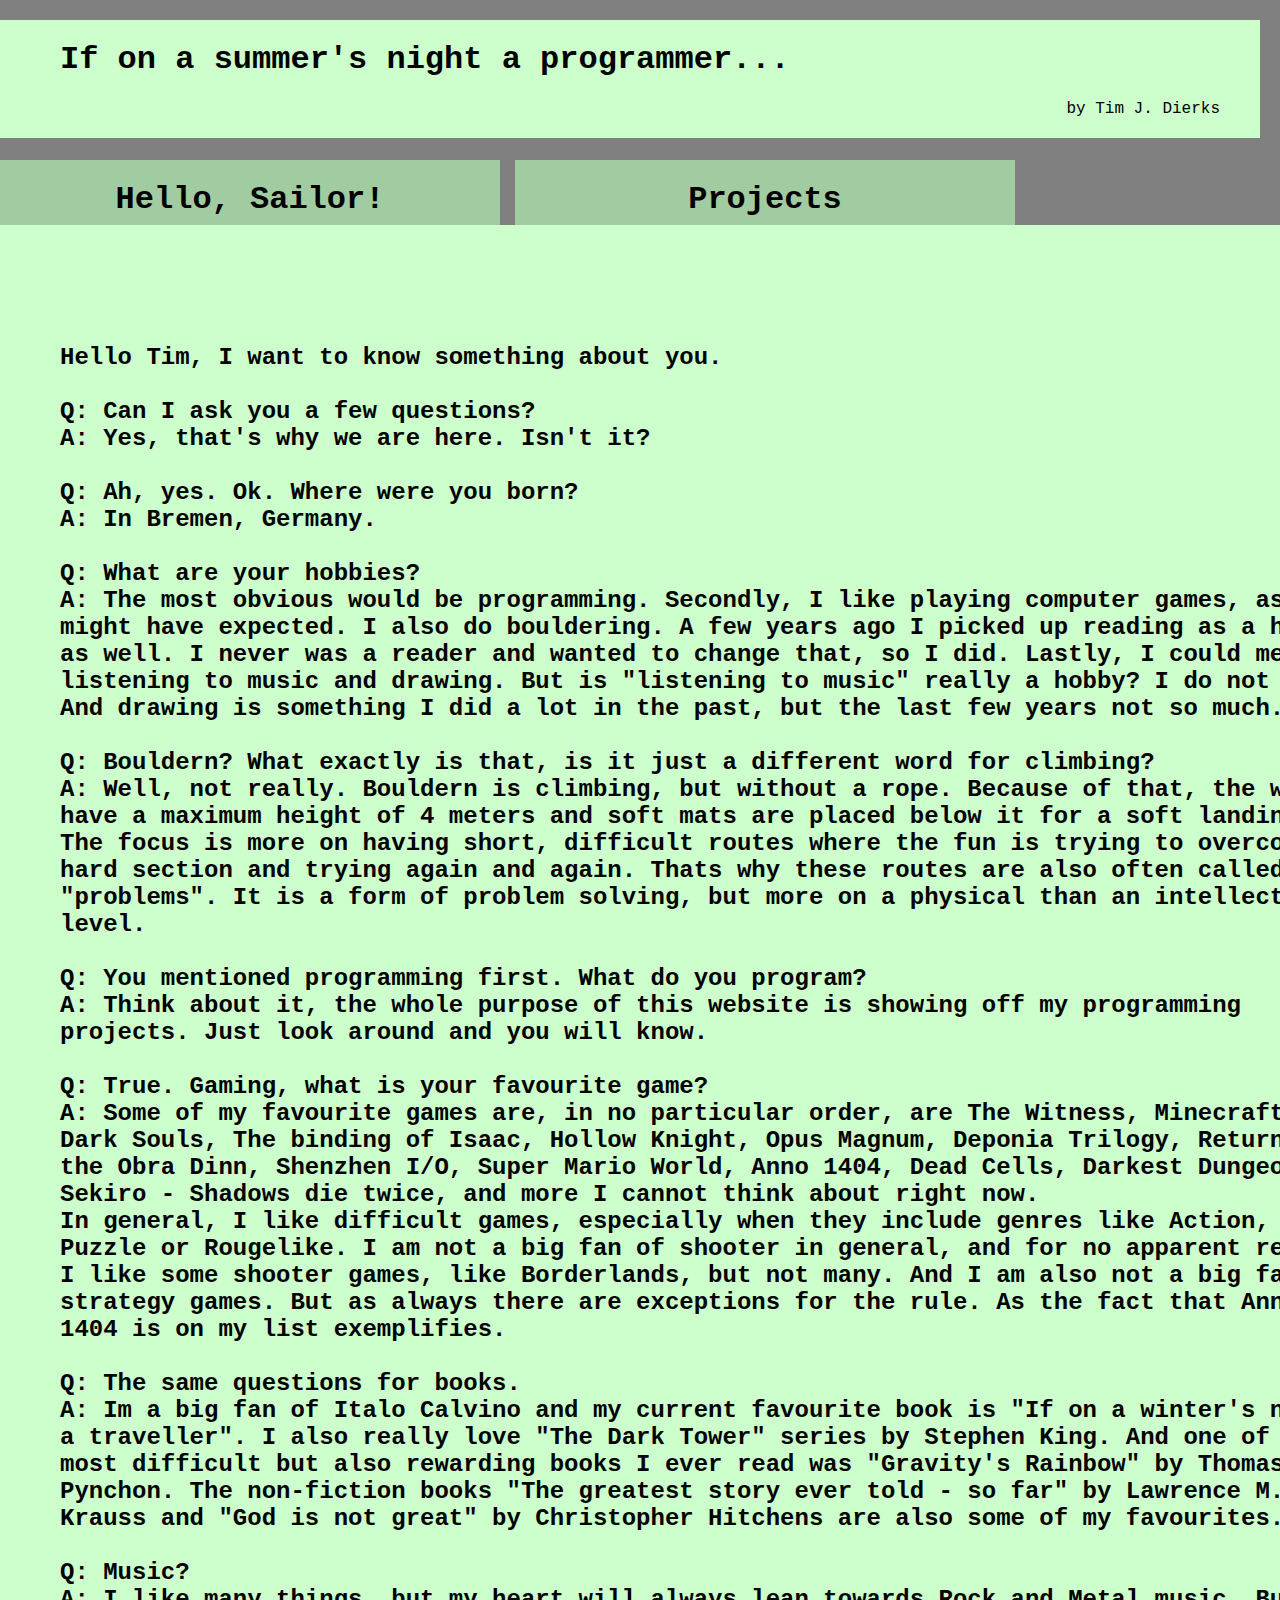
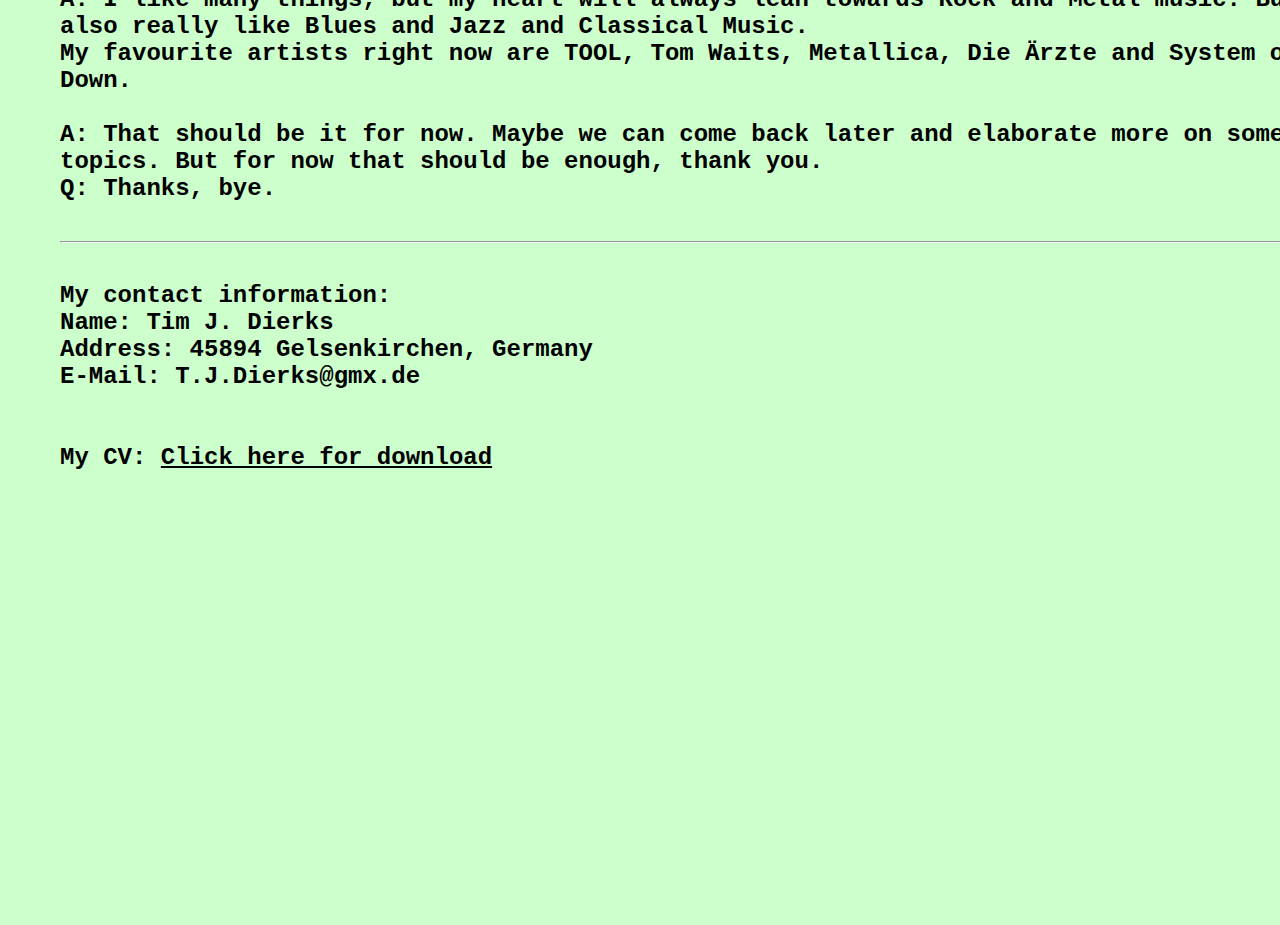
==== aboutMe.html @ 750904b3 "Initial Commit of all files." ====
<html>
<head>
	<link rel="icon" href="TabIcon.png">
	<title>If on a summer's night a programmer</title>
</head>
<body bgcolor="gray" link="#0" vlink="#0" alink="#FFFFFF">
<font face = "Courier New">

<div id=banner style="background-color: #cfc ; position: absolute; top: 20px; left: 0px; width: 1200px; padding-bottom: 20px; padding-left: 60px"> 
	<h1>If on a summer's night a programmer...</h1>
	<div style="padding-right: 40px;text-align: right;">
		by Tim J. Dierks
	</div>
</div>


<a href="index.html">
<div id=home style="background-color: #a1cca1; position: absolute; top: 160px; left: 0px; width: 500px; height: 65px; text-align: center">
	<h1>Hello, Sailor! </h1><br>
</div>
</a>

<a href="projects.html">
<div id=projects style="background-color: #a1cca1; position: absolute; top: 160px; left: 515px; width: 500px; height: 65px; text-align: center">
	<h1> Projects<br> </h1>
</div>
</a>

<a href="aboutMe.html">
<div id=projects style="background-color: #cfc; position: absolute; top: 160px; left: 1300; width: 200px; height: 65px; text-align: center">
	<h1> About Me </h1>
</div>
</a>

<div id=projectsBG style="background-color: #cfc ; position: absolute; top: 225px; left: 0px; width: 1300px; height: 2300px; padding-left: 60px; padding-right: 180px;">

<br><br><br><br><h2><br>
Hello Tim, I want to know something about you.<br>
<br>
Q: Can I ask you a few questions?<br>
A: Yes, that's why we are here. Isn't it?<br>
<br>
Q: Ah, yes. Ok. Where were you born?<br>
A: In Bremen, Germany.<br>
<br>
Q: What are your hobbies?<br>
A: The most obvious would be programming. Secondly, I like playing computer games, as one might have expected.
I also do bouldering. A few years ago I picked up reading as a hobby as well. I never was a reader and wanted to change that, so I did. 
Lastly, I could mention listening to music and drawing. But is "listening to music" really a hobby? I do not know. And drawing is something I did a lot in the past, but the last few years not so much...<br>
<br>
Q: Bouldern? What exactly is that, is it just a different word for climbing?<br>
A: Well, not really. Bouldern is climbing, but without a rope. Because of that, the walls have a maximum height of 4 meters and soft mats are placed below it for a soft landing. <br>
The focus is more on having short, difficult routes where the fun is trying to overcome a hard section and trying again and again. Thats why these routes are also often called "problems". 
It is a form of problem solving, but more on a physical than an intellectual level.<br>
<br>
Q: You mentioned programming first. What do you program?<br>
A: Think about it, the whole purpose of this website is showing off my programming projects. Just look around and you will know.<br>
<br>
Q: True. Gaming, what is your favourite game?<br>
A: Some of my favourite games are, in no particular order, are The Witness, Minecraft, Dark Souls, The binding of Isaac, Hollow Knight, Opus Magnum, Deponia Trilogy, Return of the Obra Dinn, Shenzhen I/O, Super Mario World, Anno 1404, Dead Cells, Darkest Dungeon, Sekiro - Shadows die twice, and more I cannot think about right now.<br>
In general, I like difficult games, especially when they include genres like Action, Puzzle or Rougelike. I am not a big fan of shooter in general, and for no apparent reason. I like some shooter games, like Borderlands, but not many. And I am also not a big fan of strategy games. But as always there are exceptions for the rule. As the fact that Anno 1404 is on my list exemplifies. <br>
<br>
Q: The same questions for books.<br>
A: Im a big fan of Italo Calvino and my current favourite book is "If on a winter's night a traveller". I also really love "The Dark Tower" series by Stephen King. And one of the most difficult but also rewarding books I ever read was "Gravity's Rainbow" by Thomas Pynchon. The non-fiction books "The greatest story ever told - so far" by Lawrence M. Krauss and "God is not great" by Christopher Hitchens are also some of my favourites.<br>
<br>
Q: Music?<br>
A: I like many things, but my heart will always lean towards Rock and Metal music. But I also really like Blues and Jazz and Classical Music. <br>
My favourite artists right now are TOOL, Tom Waits, Metallica, Die Ärzte and System of a Down. <br>
<br>
A: That should be it for now. Maybe we can come back later and elaborate more on some topics. But for now that should be enough, thank you.<br>
Q: Thanks, bye.<br><br>
<hr>
<br>

My contact information:<br>
Name: Tim J. Dierks<br>
Address: 45894 Gelsenkirchen, Germany<br>
E-Mail: T.J.Dierks@gmx.de<br>


<br><br>
My CV: <a href="Downloads/CV_TimDierks.pdf" downlaod>Click here for download</a>


</h2>
</div>

</font>
</body>
</html>
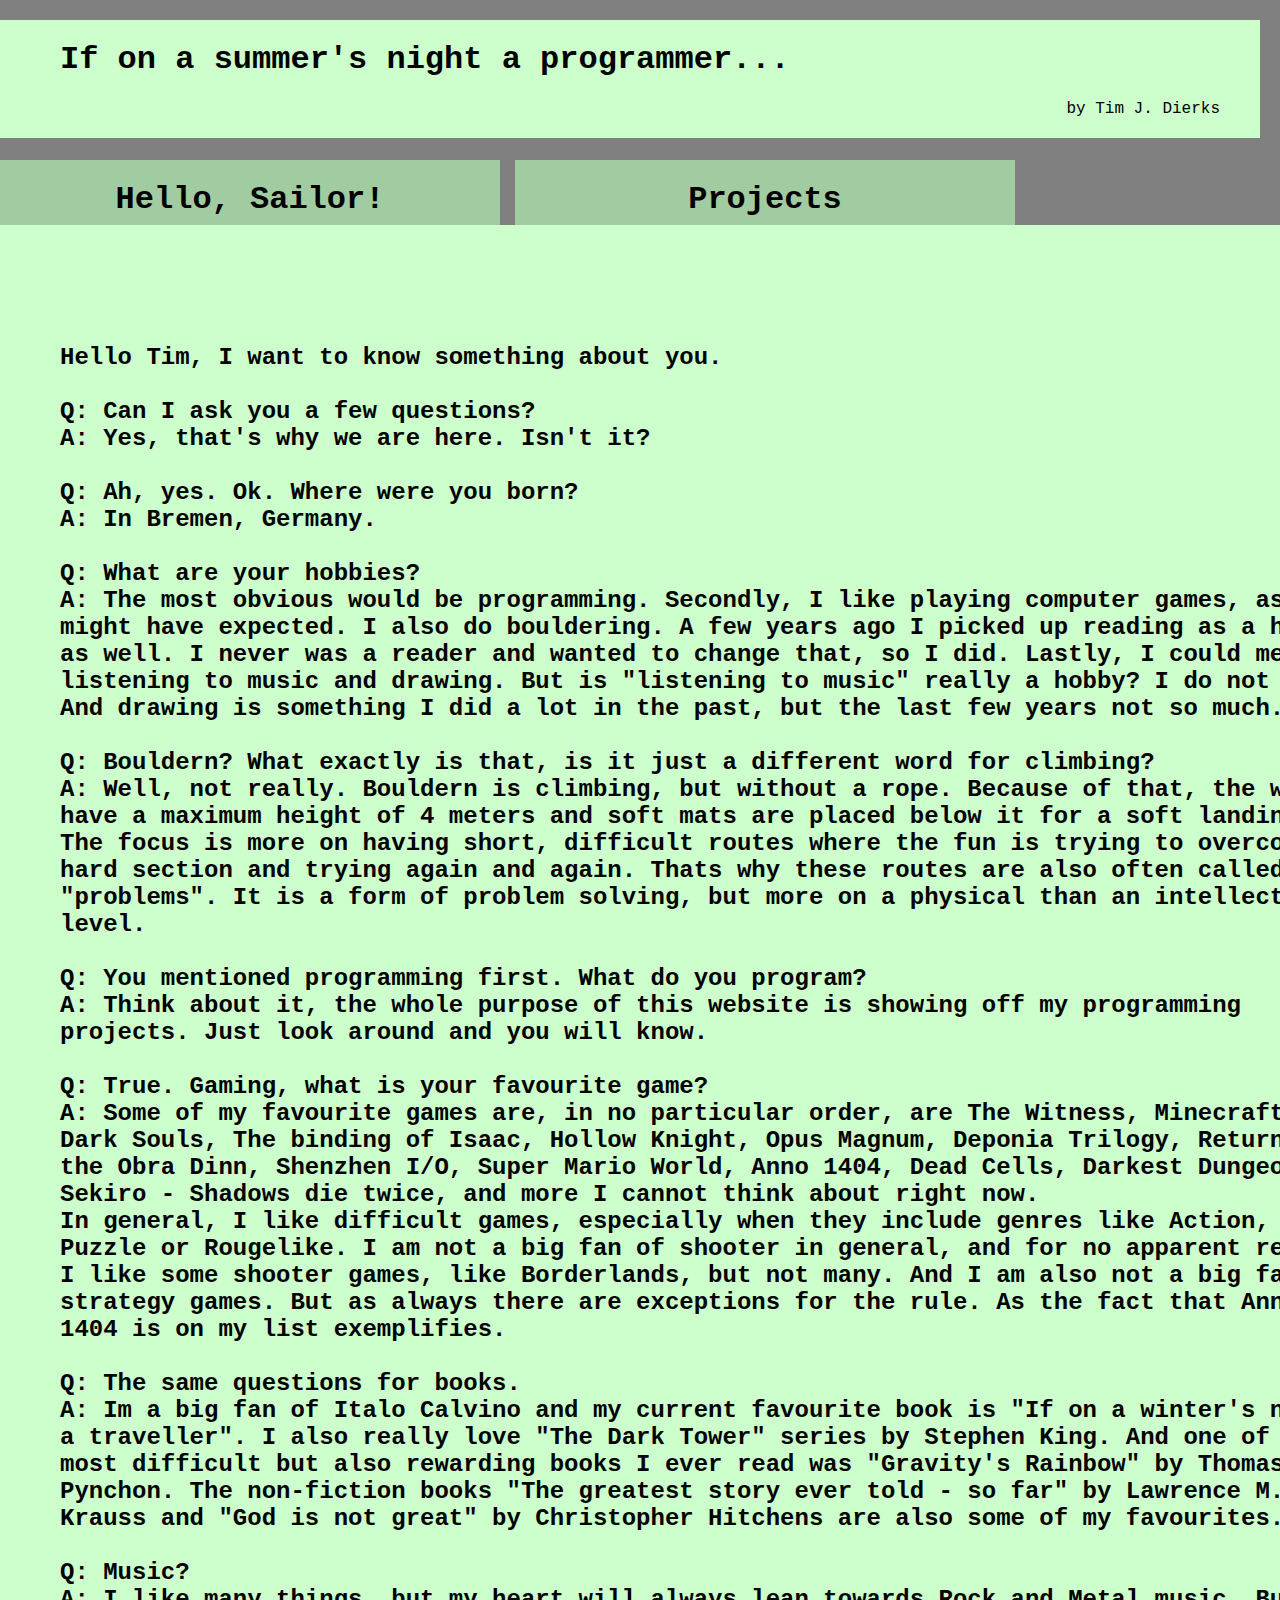
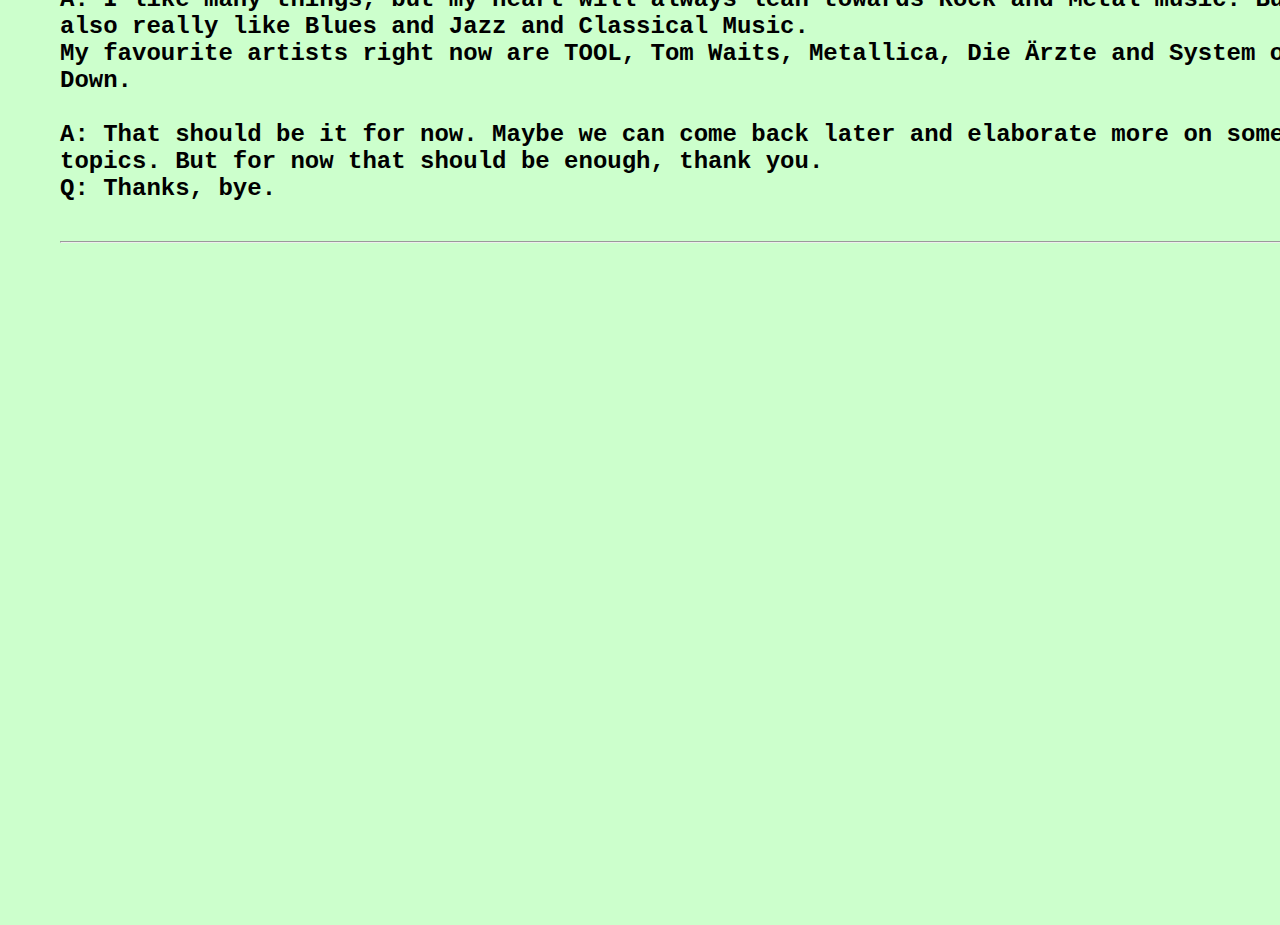
==== commit 1d777481: "Removed personal infos." ====
--- a/aboutMe.html
+++ b/aboutMe.html
@@ -72,6 +72,7 @@
 <hr>
 <br>
 
+<!--
 My contact information:<br>
 Name: Tim J. Dierks<br>
 Address: 45894 Gelsenkirchen, Germany<br>
@@ -81,6 +82,7 @@
 <br><br>
 My CV: <a href="Downloads/CV_TimDierks.pdf" downlaod>Click here for download</a>
 
+-->
 
 </h2>
 </div>
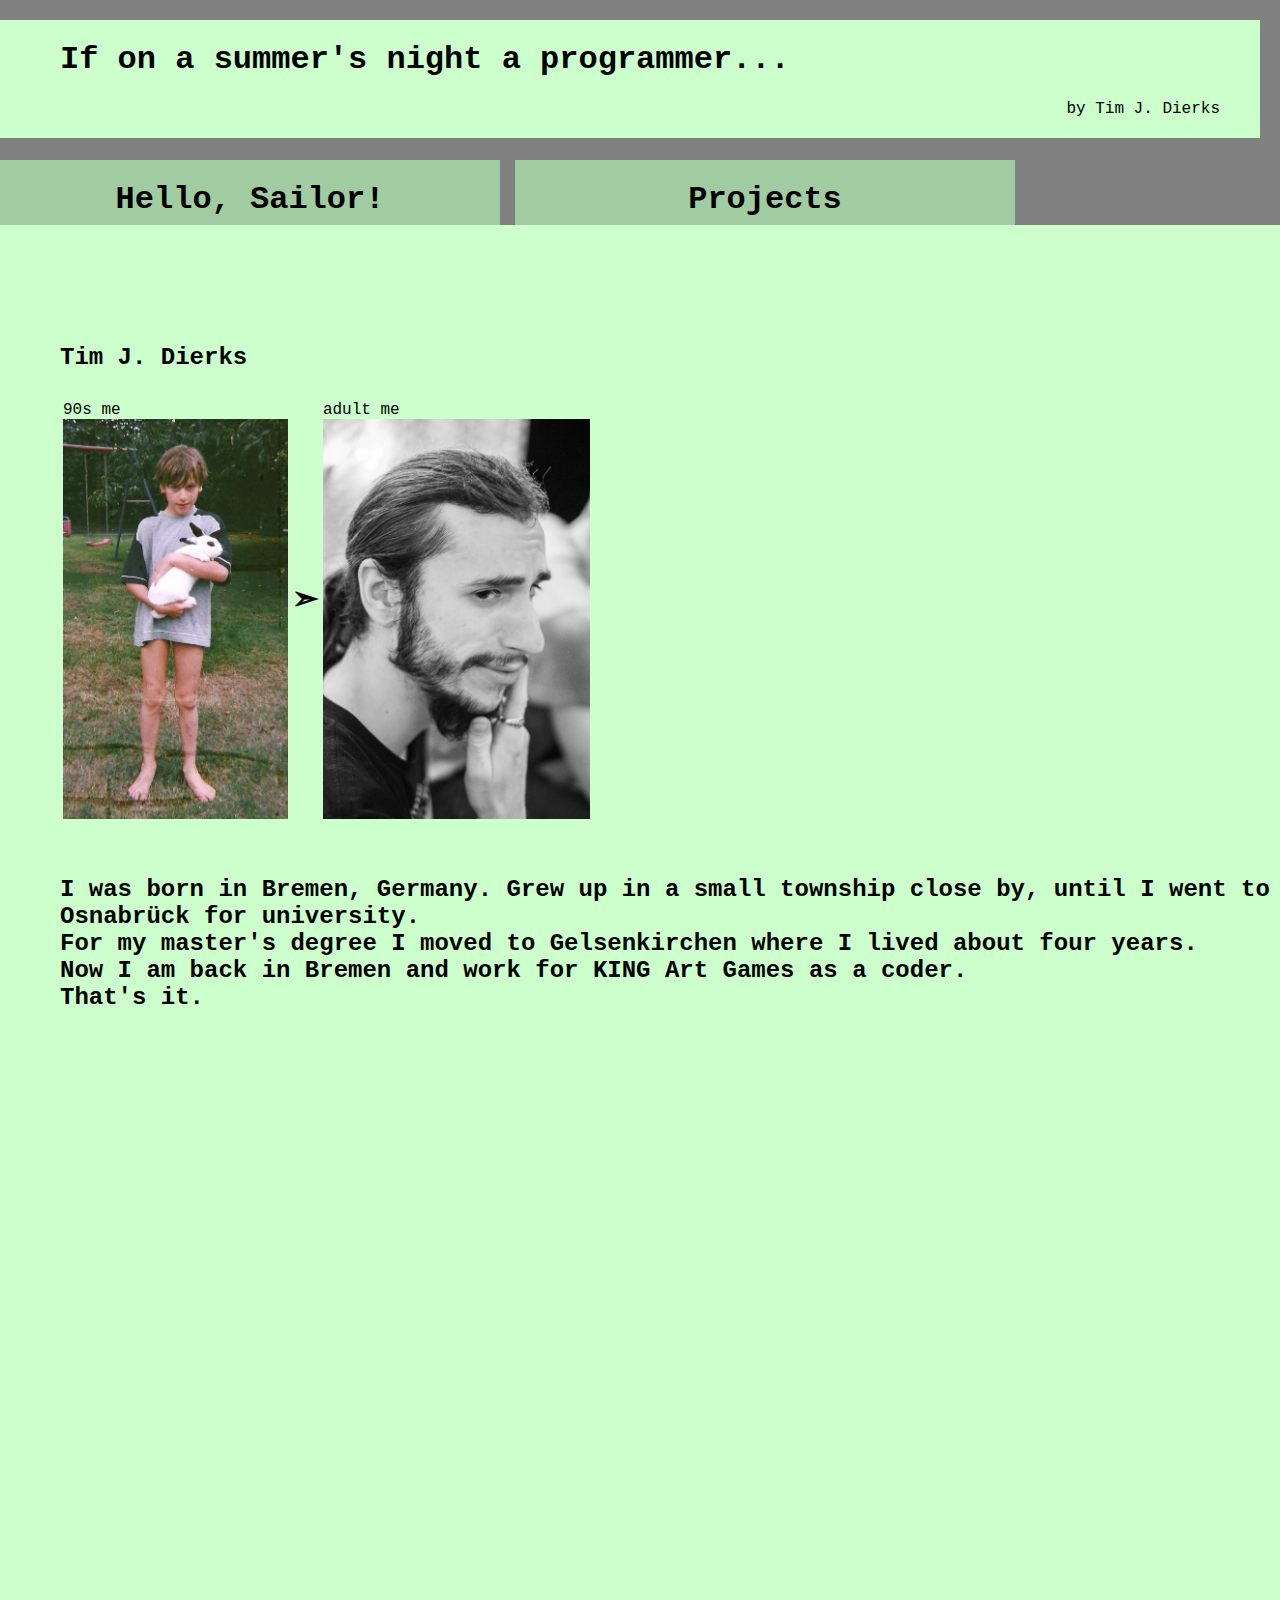
==== commit a93ce372: "Updated landing page/aboutMe and added GameJam Game" ====
--- a/aboutMe.html
+++ b/aboutMe.html
@@ -35,6 +35,29 @@
 <div id=projectsBG style="background-color: #cfc ; position: absolute; top: 225px; left: 0px; width: 1300px; height: 2300px; padding-left: 60px; padding-right: 180px;">
 
 <br><br><br><br><h2><br>
+
+Tim J. Dierks
+<br><br>
+<table><tr><td>
+90s me<br>
+<img src="Media/Images/IchUndHasi_Clipped.jpg" height="400">
+</td><td><h1>
+&#x27a3;
+</h1></td><td>
+adult me<br>
+<img src="Media/Images/Portrait_Me_BlackWhite_Small.jpg" height="400">
+</td></tr></table>
+<br><br>
+I was born in Bremen, Germany. Grew up in a small township close by, until I went to 
+Osnabr&uuml;ck for university.<br>
+For my master's degree I moved to Gelsenkirchen where I lived about four years.<br>
+Now I am back in Bremen and work for KING Art Games as a coder.<br>
+That's it. 
+
+
+<!--
+Secret Fake-Interview:
+
 Hello Tim, I want to know something about you.<br>
 <br>
 Q: Can I ask you a few questions?<br>
@@ -72,7 +95,6 @@
 <hr>
 <br>
 
-<!--
 My contact information:<br>
 Name: Tim J. Dierks<br>
 Address: 45894 Gelsenkirchen, Germany<br>
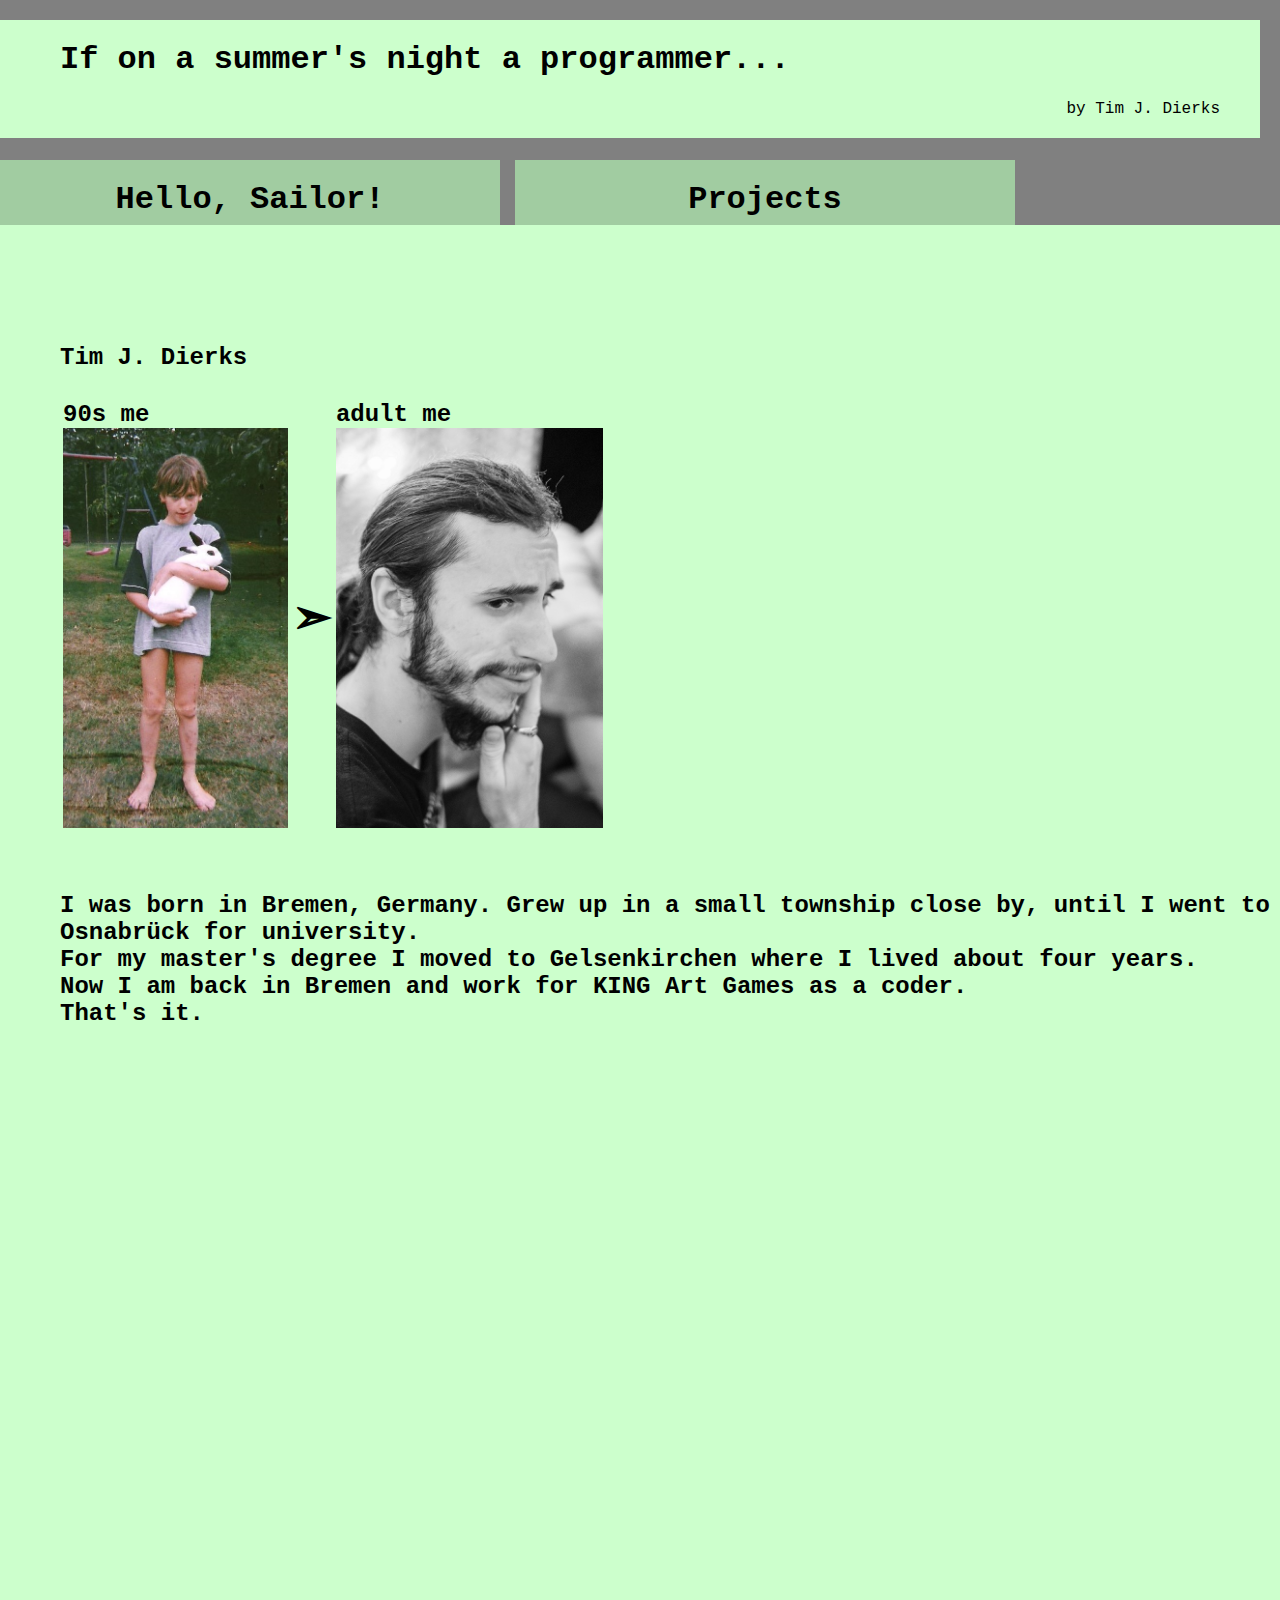
==== commit 15eb8d83: "Switched to using Javascript for all tabs and stuff." ====
--- a/aboutMe.html
+++ b/aboutMe.html
@@ -1,3 +1,4 @@
+<!doctype html>
 <html>
 <head>
 	<link rel="icon" href="TabIcon.png">
@@ -6,31 +7,8 @@
 <body bgcolor="gray" link="#0" vlink="#0" alink="#FFFFFF">
 <font face = "Courier New">
 
-<div id=banner style="background-color: #cfc ; position: absolute; top: 20px; left: 0px; width: 1200px; padding-bottom: 20px; padding-left: 60px"> 
-	<h1>If on a summer's night a programmer...</h1>
-	<div style="padding-right: 40px;text-align: right;">
-		by Tim J. Dierks
-	</div>
-</div>
-
-
-<a href="index.html">
-<div id=home style="background-color: #a1cca1; position: absolute; top: 160px; left: 0px; width: 500px; height: 65px; text-align: center">
-	<h1>Hello, Sailor! </h1><br>
-</div>
-</a>
-
-<a href="projects.html">
-<div id=projects style="background-color: #a1cca1; position: absolute; top: 160px; left: 515px; width: 500px; height: 65px; text-align: center">
-	<h1> Projects<br> </h1>
-</div>
-</a>
-
-<a href="aboutMe.html">
-<div id=projects style="background-color: #cfc; position: absolute; top: 160px; left: 1300; width: 200px; height: 65px; text-align: center">
-	<h1> About Me </h1>
-</div>
-</a>
+<div id=banner></div>
+<div id=mainTabs></div>
 
 <div id=projectsBG style="background-color: #cfc ; position: absolute; top: 225px; left: 0px; width: 1300px; height: 2300px; padding-left: 60px; padding-right: 180px;">
 
@@ -110,5 +88,7 @@
 </div>
 
 </font>
+<script src="main.js"></script>
+<script src="logic.js"></script>
 </body>
 </html>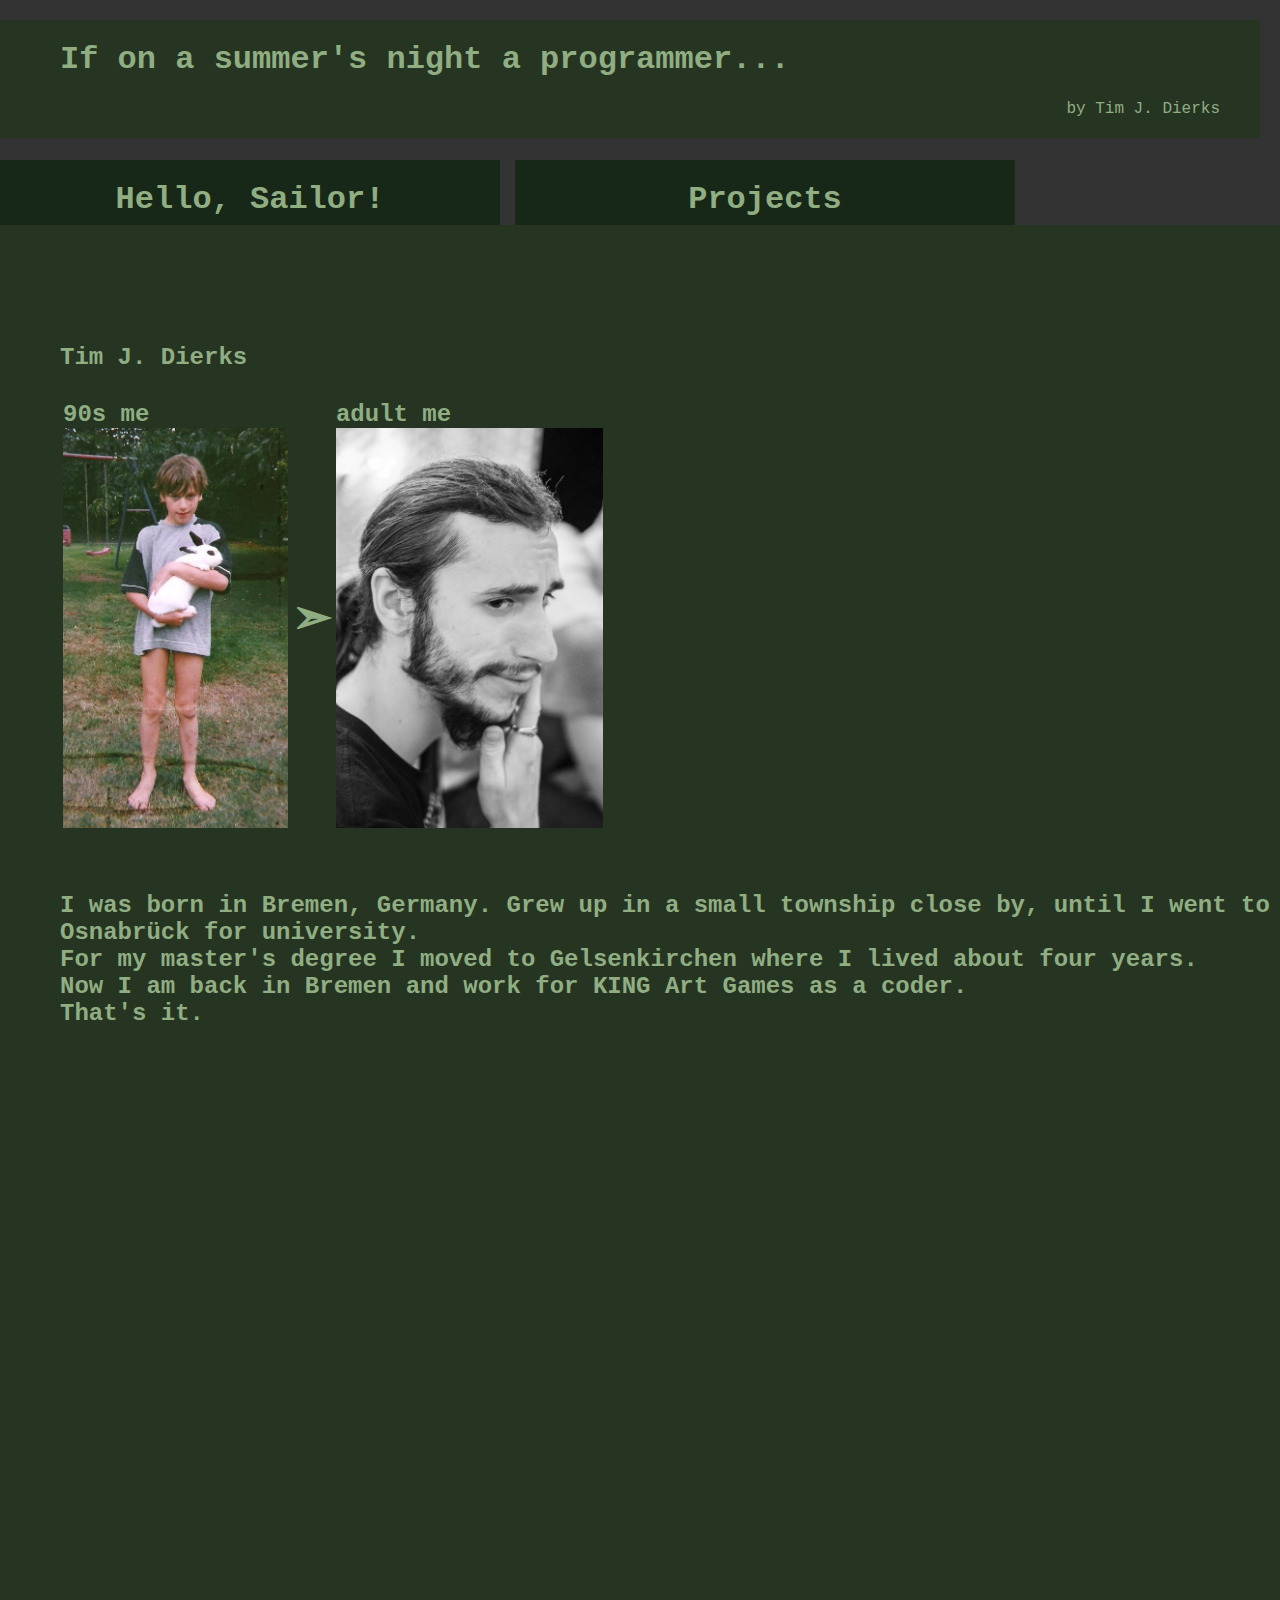
==== commit b13497c0: "Added style.css and changed colors." ====
--- a/aboutMe.html
+++ b/aboutMe.html
@@ -3,14 +3,17 @@
 <head>
 	<link rel="icon" href="TabIcon.png">
 	<title>If on a summer's night a programmer</title>
+    <link rel="stylesheet" href="style.css">
 </head>
-<body bgcolor="gray" link="#0" vlink="#0" alink="#FFFFFF">
-<font face = "Courier New">
+<body>
 
 <div id=banner></div>
 <div id=mainTabs></div>
 
-<div id=projectsBG style="background-color: #cfc ; position: absolute; top: 225px; left: 0px; width: 1300px; height: 2300px; padding-left: 60px; padding-right: 180px;">
+<script src="main.js"></script>
+<script src="logic.js"></script>
+
+<div id=projectsBG>
 
 <br><br><br><br><h2><br>
 
@@ -87,8 +90,5 @@
 </h2>
 </div>
 
-</font>
-<script src="main.js"></script>
-<script src="logic.js"></script>
 </body>
 </html>--- a/style.css
+++ b/style.css
@@ -0,0 +1,42 @@
+
+html {
+	font-family: Courier New;
+	color: #90ae82;
+}
+
+body {
+    background-color: #333333;
+}
+
+a:link    { color: #90ae82; }
+a:visited { color: #90ae82; }
+a:active  { color: #FFFFFF; }
+
+#projectsBG {
+	background-color: #263422; 
+	position: absolute; 
+	top: 225px; 
+	left: 0px; 
+	width: 1300px; 
+	height: 2300px; 
+	padding-left: 60px; 
+	padding-right: 180px;
+}
+
+#hobbyBG {
+	background-color: #171e14; 
+	position: absolute; 
+	top: 90px; 
+	left: 0px; 
+	width: 1530px; 
+	height: 2200px;
+}
+
+#contentBG {
+	background-color: #0d110d; 
+	position: absolute; 
+	top: 90px; 
+	left: 0px; 
+	width: 1520px; 
+	height: 2100px;
+}